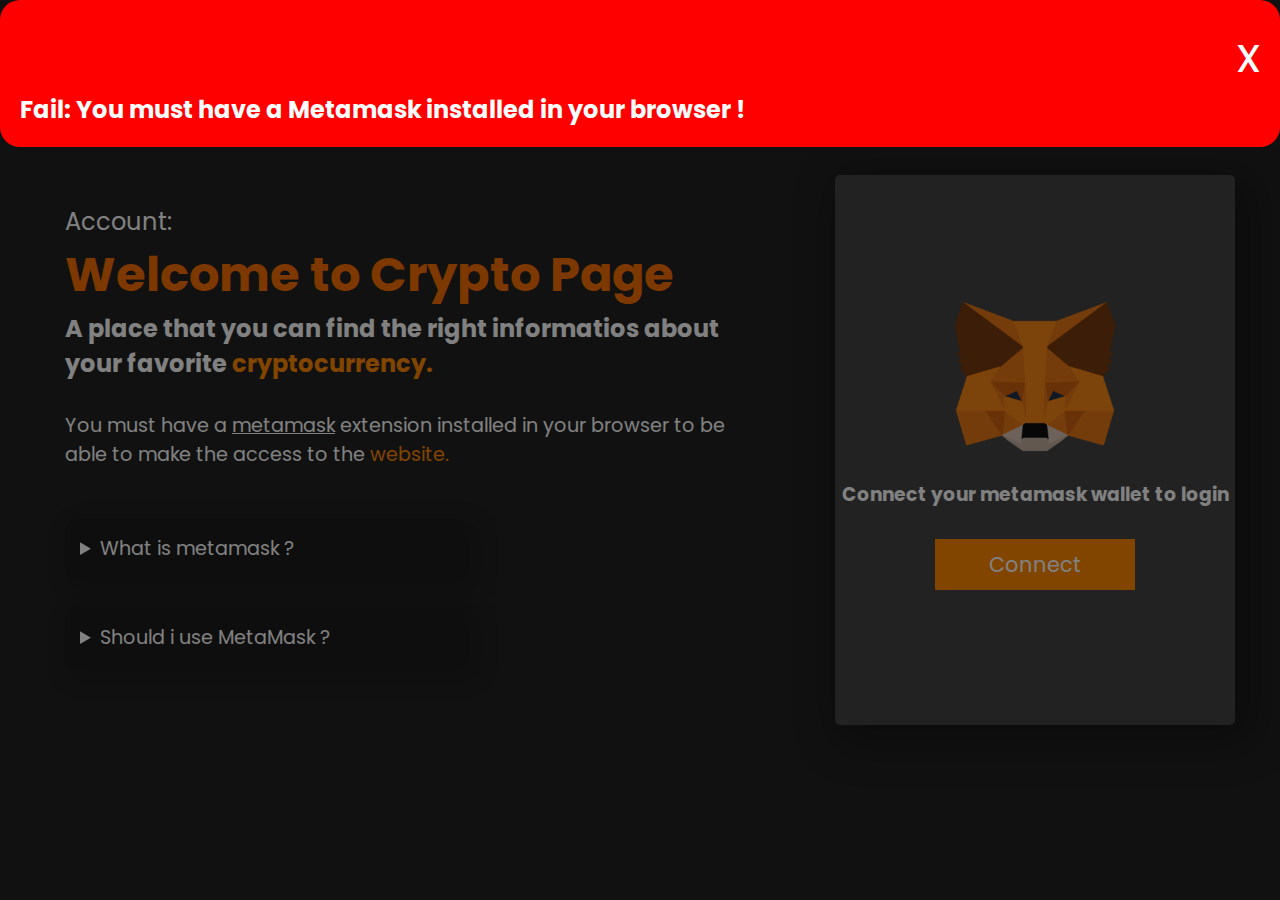
==== index.html @ b3e08ae1 "crypto page" ====
<!DOCTYPE html>
<html lang="en">
<head>
    <meta charset="UTF-8">
    <meta http-equiv="X-UA-Compatible" content="IE=edge">
    <meta name="viewport" content="width=device-width, initial-scale=1.0">
    <link rel="preconnect" href="https://fonts.googleapis.com">
    <link rel="preconnect" href="https://fonts.gstatic.com" crossorigin>
    <link href="https://fonts.googleapis.com/css2?family=Poppins&display=swap" rel="stylesheet">
    <title>Crypto Page | Login</title>
    <link rel="stylesheet" href="styles.css">
</head>
<body>
  <div class='light x1'></div>
  <div class='light x2'></div>
  <div class='light x3'></div>
  <div class='light x4'></div>
  <div class='light x5'></div>
  <div class='light x6'></div>
  <div class='light x7'></div>
  <div class='light x8'></div>
  <div class='light x9'></div>
    <section id='login'>
        <div class="main-text">
            <label>Account: <span id="account"></span></label>
            <h1>Welcome to Crypto Page</h1>
            <h2>A place that you can find the right informatios about your favorite <span style="color: rgb(255, 136, 0);">cryptocurrency.</span></h2>
            <div class="explain-container">
                <p>You must have a <a href="https://metamask.io/">metamask</a> extension installed in your browser to be able to make the access to the <span style="color: rgb(255, 136, 0);">website.</span></p>
            </div>
            <div id="questions">
                <details>
                    <summary>What is metamask ?</summary>
                    <div class="explain-wrapper">
                        <p>What is MetaMask used for exactly?
                            MetaMask is a free web and mobile crypto wallet that allows users to store and swap cryptocurrencies, interact with the Ethereum blockchain ecosystem, and host a growing array of decentralized applications (dApps). It is one of the most widely used crypto applications in the world.</p>
                    </div>
                </details>
        
                <details>
                    <summary>Should i use  MetaMask ?</summary>
                    <div class="explain-wrapper">
                        <p>Even though MetaMask is working on its safety, users are still advised to open just one tab at a time when they're making crypto transactions and also keep their MetaMask wallet locked when they're not using it. Here are a few more tips to consider when using MetaMask wallet: Backup your secret recovery phrase.</p>
                    </div>
                </details>
            </div>
        </div>
        <div class='login-container'>
            <img src='./assets/MetaMask_Fox.svg.png' alt="metamask logo"/>
            <h3>Connect your metamask wallet to login</h3>
            <button id="connect">Connect</button>
        </div>
    </section>
    <div class="error">
        <div class="error-container">
            <div class="close"><button id="close-btn">x</button></div>
            <h2>Fail: You must have a Metamask installed in your browser !</h2>
        </div>
    </div>
    <script src="app.js"></script>
</body>
</html>
---- styles.css ----
*{
    margin: 0;
    padding: 0;
    box-sizing: border-box;
    color: white;
    font-family: 'Poppins', sans-serif;

}
body{
    background-color: #222;
    
  }
.light {
    position: absolute;
    width: 0px;
    opacity: .75;
    background-color: rgb(0, 0, 0);
    box-shadow: #464646 0px 0px 20px 2px;
    opacity: 0;
    top: 100vh;
    bottom: 0px;
    left: 0px;
    right: 0px;
    margin: auto;
}

.x1{
  -webkit-animation: floatUp 4s infinite linear;
  -moz-animation: floatUp 4s infinite linear;
  -o-animation: floatUp 4s infinite linear;
  animation: floatUp 4s infinite linear;
   -webkit-transform: scale(1.0);
   -moz-transform: scale(1.0);
   -o-transform: scale(1.0);
  transform: scale(1.0);
}

.x2{
  -webkit-animation: floatUp 7s infinite linear;
  -moz-animation: floatUp 7s infinite linear;
  -o-animation: floatUp 7s infinite linear;
  animation: floatUp 7s infinite linear;
  -webkit-transform: scale(1.6);
  -moz-transform: scale(1.6);
  -o-transform: scale(1.6);
  transform: scale(1.6);
  left: 15%;
}

.x3{
  -webkit-animation: floatUp 2.5s infinite linear;
  -moz-animation: floatUp 2.5s infinite linear;
  -o-animation: floatUp 2.5s infinite linear;
  animation: floatUp 2.5s infinite linear;
  -webkit-transform: scale(.5);
  -moz-transform: scale(.5);
  -o-transform: scale(.5);
  transform: scale(.5);
  left: -15%;
}

.x4{
  -webkit-animation: floatUp 4.5s infinite linear;
  -moz-animation: floatUp 4.5s infinite linear;
  -o-animation: floatUp 4.5s infinite linear;
  animation: floatUp 4.5s infinite linear;
  -webkit-transform: scale(1.2);
  -moz-transform: scale(1.2);
  -o-transform: scale(1.2);
  transform: scale(1.2);
  left: -34%;
}

.x5{
  -webkit-animation: floatUp 8s infinite linear;
  -moz-animation: floatUp 8s infinite linear;
  -o-animation: floatUp 8s infinite linear;
  animation: floatUp 8s infinite linear;
  -webkit-transform: scale(2.2);
  -moz-transform: scale(2.2);
  -o-transform: scale(2.2);
  transform: scale(2.2);
  left: -57%;
}

.x6{
  -webkit-animation: floatUp 3s infinite linear;
  -moz-animation: floatUp 3s infinite linear;
  -o-animation: floatUp 3s infinite linear;
  animation: floatUp 3s infinite linear;
  -webkit-transform: scale(.8);
  -moz-transform: scale(.8);
  -o-transform: scale(.8);
  transform: scale(.8);
  left: -81%;
}

.x7{
  -webkit-animation: floatUp 5.3s infinite linear;
  -moz-animation: floatUp 5.3s infinite linear;
  -o-animation: floatUp 5.3s infinite linear;
  animation: floatUp 5.3s infinite linear;
  -webkit-transform: scale(3.2);
  -moz-transform: scale(3.2);
  -o-transform: scale(3.2);
  transform: scale(3.2);
  left: 37%;
}

.x8{
  -webkit-animation: floatUp 4.7s infinite linear;
  -moz-animation: floatUp 4.7s infinite linear;
  -o-animation: floatUp 4.7s infinite linear;
  animation: floatUp 4.7s infinite linear;
  -webkit-transform: scale(1.7);
  -moz-transform: scale(1.7);
  -o-transform: scale(1.7);
  transform: scale(1.7);
  left: 62%;
}

.x9{
  -webkit-animation: floatUp 4.1s infinite linear;
  -moz-animation: floatUp 4.1s infinite linear;
  -o-animation: floatUp 4.1s infinite linear;
  animation: floatUp 4.1s infinite linear;
  -webkit-transform: scale(0.9);
  -moz-transform: scale(0.9);
  -o-transform: scale(0.9);
  transform: scale(0.9);
  left: 85%;
}

@-webkit-keyframes floatUp{
    0%{top: 100vh; opacity: 0;}
    25%{opacity: 1;}
    50%{top: 0vh; opacity: .8;}
    75%{opacity: 1;}
    100%{top: -100vh; opacity: 0;}
  }
  @-moz-keyframes floatUp{
    0%{top: 100vh; opacity: 0;}
    25%{opacity: 1;}
    50%{top: 0vh; opacity: .8;}
    75%{opacity: 1;}
    100%{top: -100vh; opacity: 0;}
  }
  @-o-keyframes floatUp{
    0%{top: 100vh; opacity: 0;}
    25%{opacity: 1;}
    50%{top: 0vh; opacity: .8;}
    75%{opacity: 1;}
    100%{top: -100vh; opacity: 0;}
  }
  @keyframes floatUp{
    0%{top: 100vh; opacity: 0;}
    25%{opacity: 1;}
    50%{top: 0vh; opacity: .8;}
    75%{opacity: 1;}
    100%{top: -100vh; opacity: 0;}
  }
button{
    border: none;
    cursor: pointer;
}
#login{
    display: flex;
    justify-content: space-around;
    align-items: center;
    height: 100vh;
    width: 100%;
    max-width: 1800px;
    margin: auto;
    flex-wrap: wrap;
}
label,#account{
    font-size: 1.5rem;
}
#account{
    text-decoration: underline;
}
.main-text{
    padding: 20px;
    width: 100%;
    max-width: 700px;
    margin: auto;
}
.main-text>h1{
    color: rgb(247, 111, 0);
    font-size: 3rem;
}
.login-container{
   display: flex;
   justify-content: center;
   align-items: center;
   flex-direction: column;
    width: 100%;
    max-width: 400px;
    margin: auto;
    min-height: 550px;
    background-color: #444;
    box-shadow: 10px 10px 40px 10px rgba(0, 0, 0, 0.308);
    border-radius: 5px;
}
#login>.login-container>img{
    width: 200px;
}
.login-container>button{
    background-color: rgb(255, 136, 0);
    color: white;
    font-size: 1.3rem;
    padding: 10px;
    margin: 30px;
    width: 200px;
}
.login-container>button:hover{
    background-color: rgb(209, 112, 0);
    transition: 300ms;
    transform: scale(1.1);
}
.explain-container{
    margin-top: 30px;
    font-size: 1.2rem;
}
.explain-container>p>a:hover{
    color: rgb(255, 136, 0);
    transition: 300ms;
}

details{
    background-color: rgb(29, 28, 28);
    box-shadow: 8px 8px 20px 8px rgba(0, 0, 0, 0.137);
    border-radius: 10px;
    padding: 15px;
    width: 100%;
    max-width: 600px;
    margin: auto;
    margin-bottom: 30px;
    cursor: pointer;
    font-size: 1.2rem;
}
details:hover{
    background-color: rgb(24, 23, 23);
    transition: 300ms;
}
#questions{
    width: 100%;
    max-width: 400px;
    margin-top: 50px;
}
.explain-wrapper{
    margin-top: 30px;
}
.error{
    position: absolute;
    top: 0;
    display: flex;
    justify-content: center;
    align-items: center;
    background-color: rgba(0, 0, 0, 0.493);
    width: 100%;
    height: 100vh;
    display: none;
}
.error-container{
    background-color: red;
    padding: 20px;
    border-radius: 20px;
}
.close{
    width: 100%;
    text-align: right;
    margin-right: 90px;
}
.error-container>.close>#close-btn{
    background: none;
    font-size: 3rem;
}
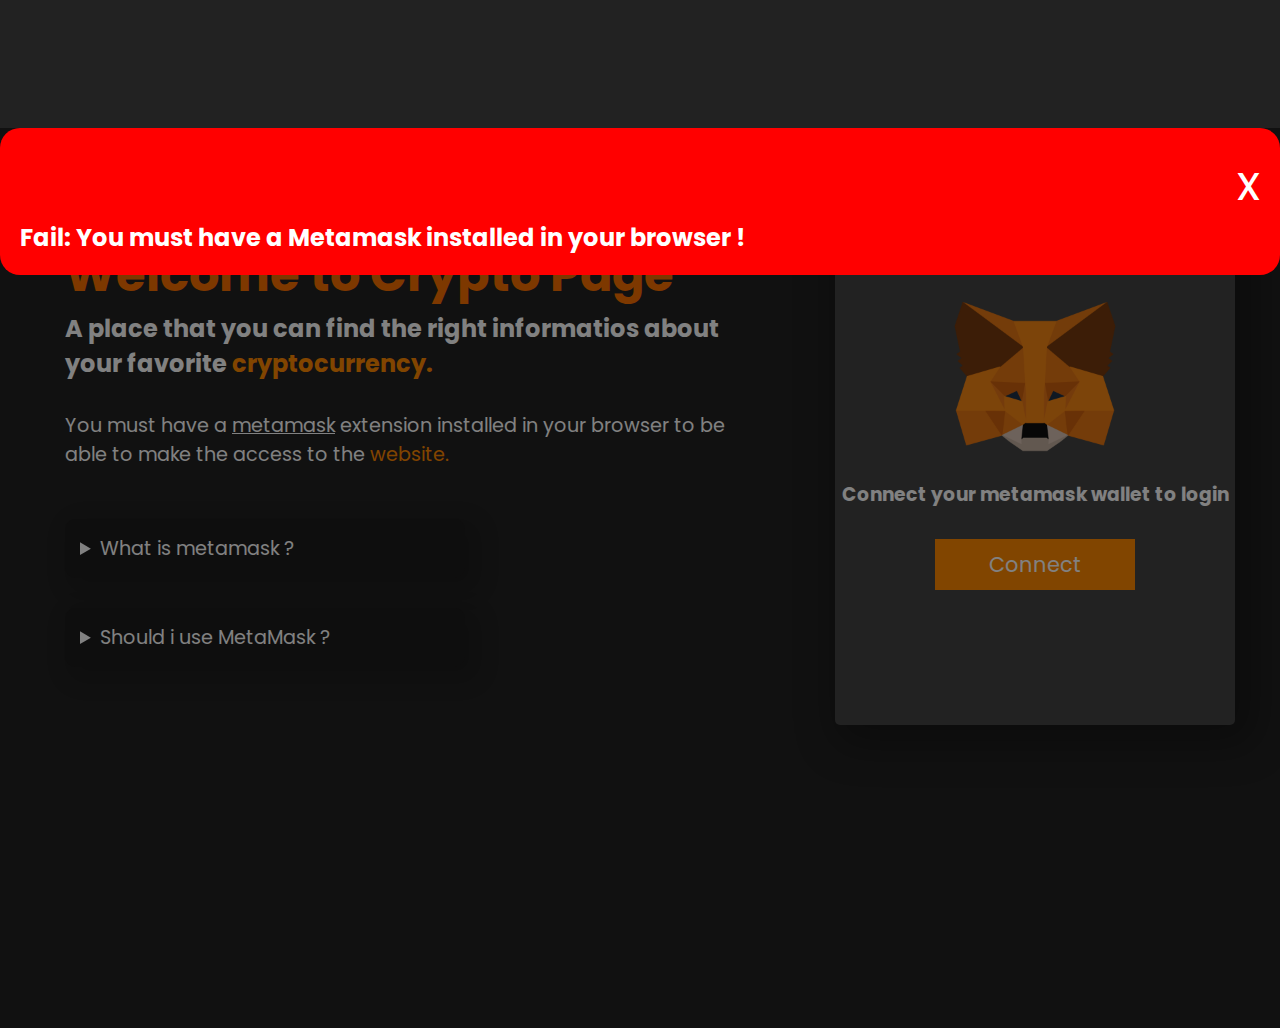
==== commit 7c16c026: "done" ====
--- a/index.html
+++ b/index.html
@@ -53,8 +53,14 @@
     </section>
     <div class="error">
         <div class="error-container">
-            <div class="close"><button id="close-btn">x</button></div>
+            <div class="close"><button class="close-btn">x</button></div>
             <h2>Fail: You must have a Metamask installed in your browser !</h2>
+        </div>
+    </div>
+    <div class="congrats">
+        <div class="congrats-container">
+            <div class="close"><button class="congrats-btn">x</button></div>
+            <h2>Congratulations ! You´ve logged with your metamask.</h2>
         </div>
     </div>
     <script src="app.js"></script>
--- a/styles.css
+++ b/styles.css
@@ -253,7 +253,7 @@
 }
 .error{
     position: absolute;
-    top: 0;
+    top: 8rem;
     display: flex;
     justify-content: center;
     align-items: center;
@@ -272,8 +272,23 @@
     text-align: right;
     margin-right: 90px;
 }
-.error-container>.close>#close-btn{
+.close-btn, .congrats-btn{
     background: none;
     font-size: 3rem;
 }
-
+.congrats{
+  position: absolute;
+    top: 8rem;
+    display: flex;
+    justify-content: center;
+    align-items: center;
+    background-color: rgba(0, 0, 0, 0.493);
+    width: 100%;
+    height: 100vh;
+    display: none;
+}
+.congrats-container{
+  background-color: rgb(0, 224, 0);
+  padding: 20px;
+  border-radius: 20px;
+}